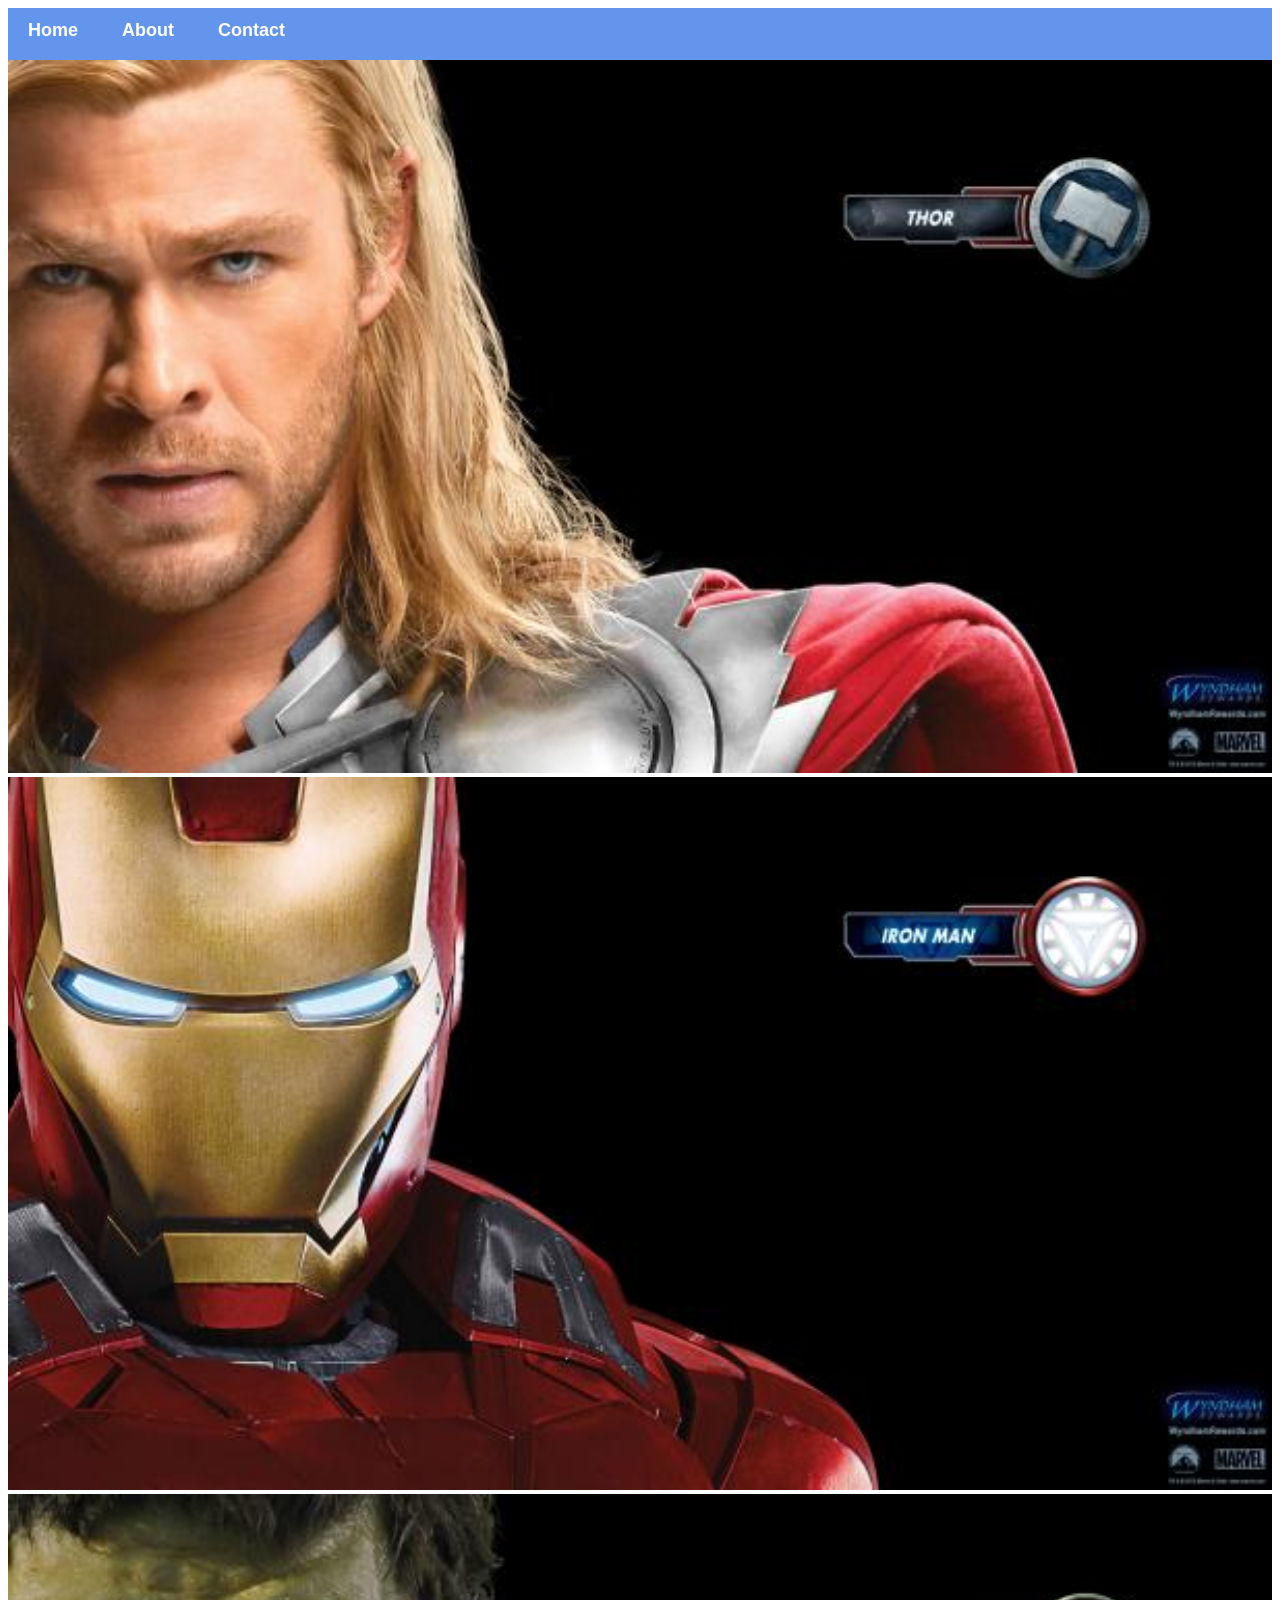
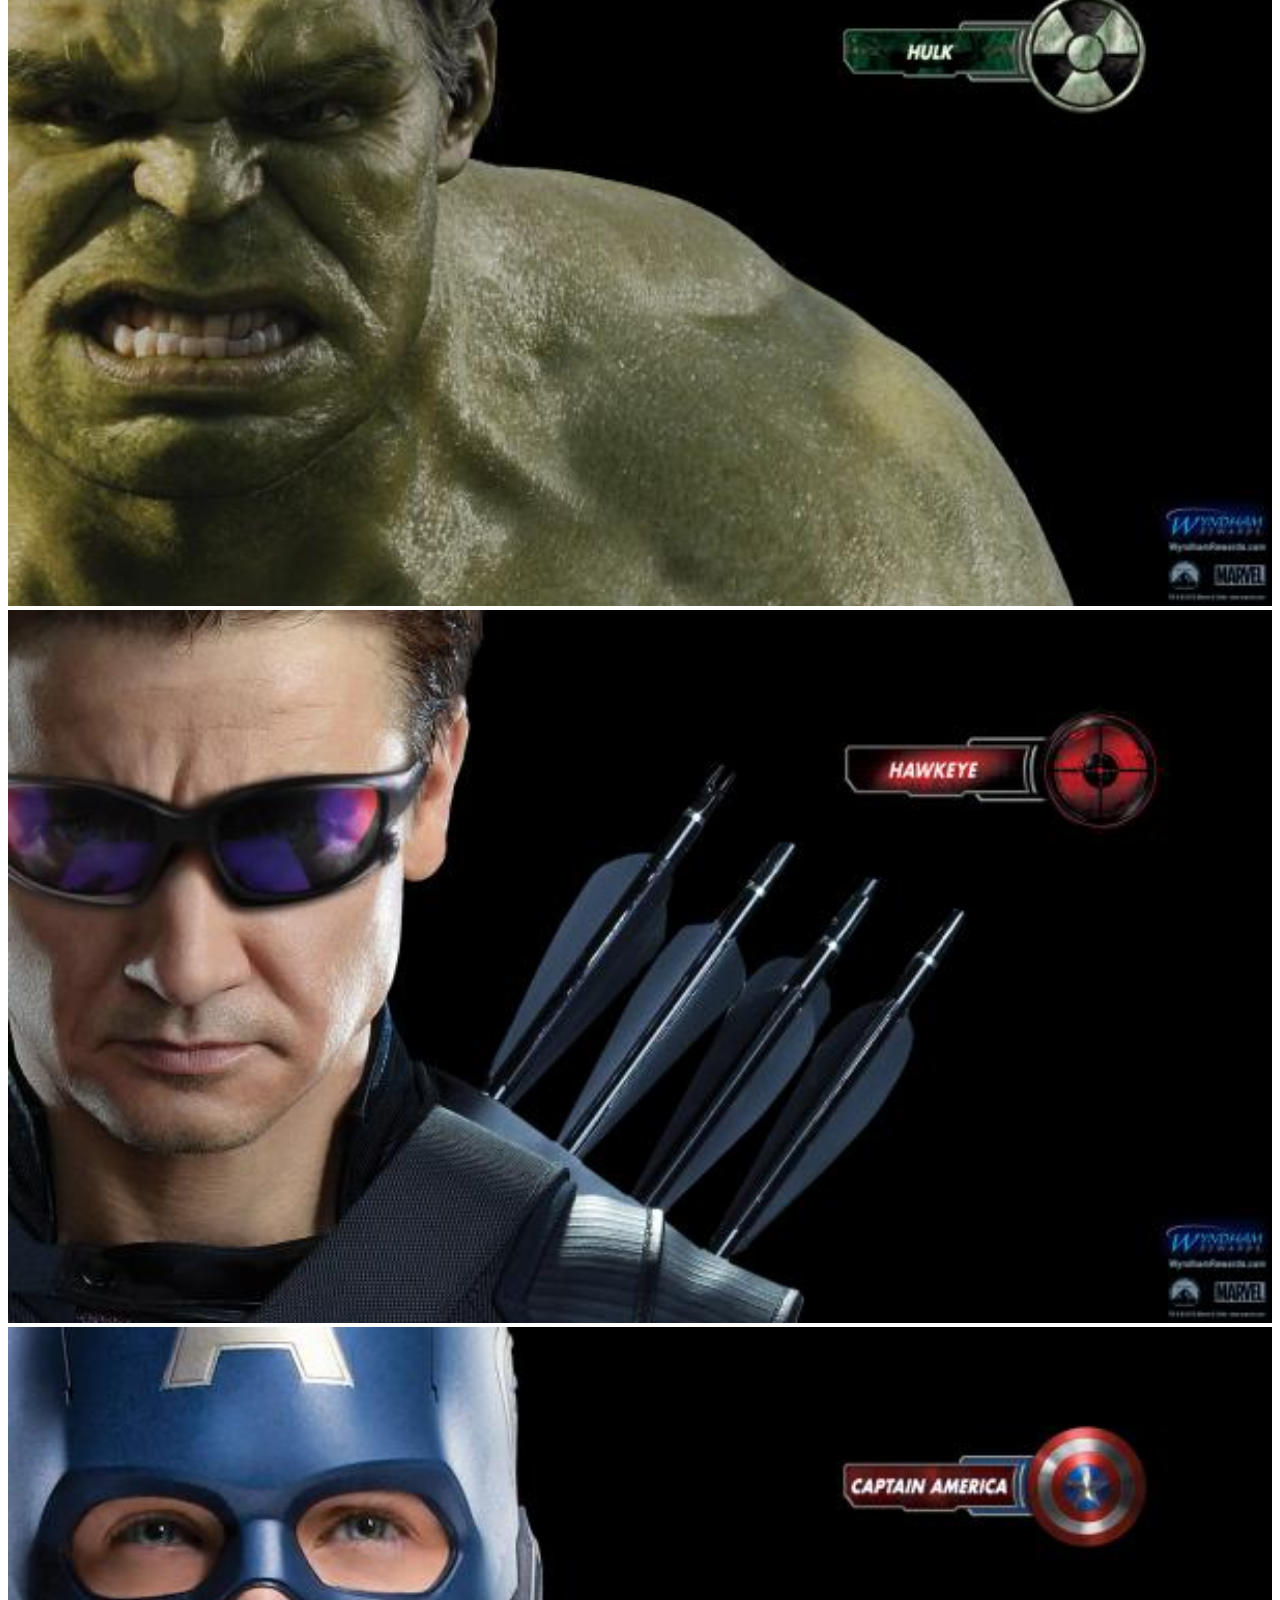
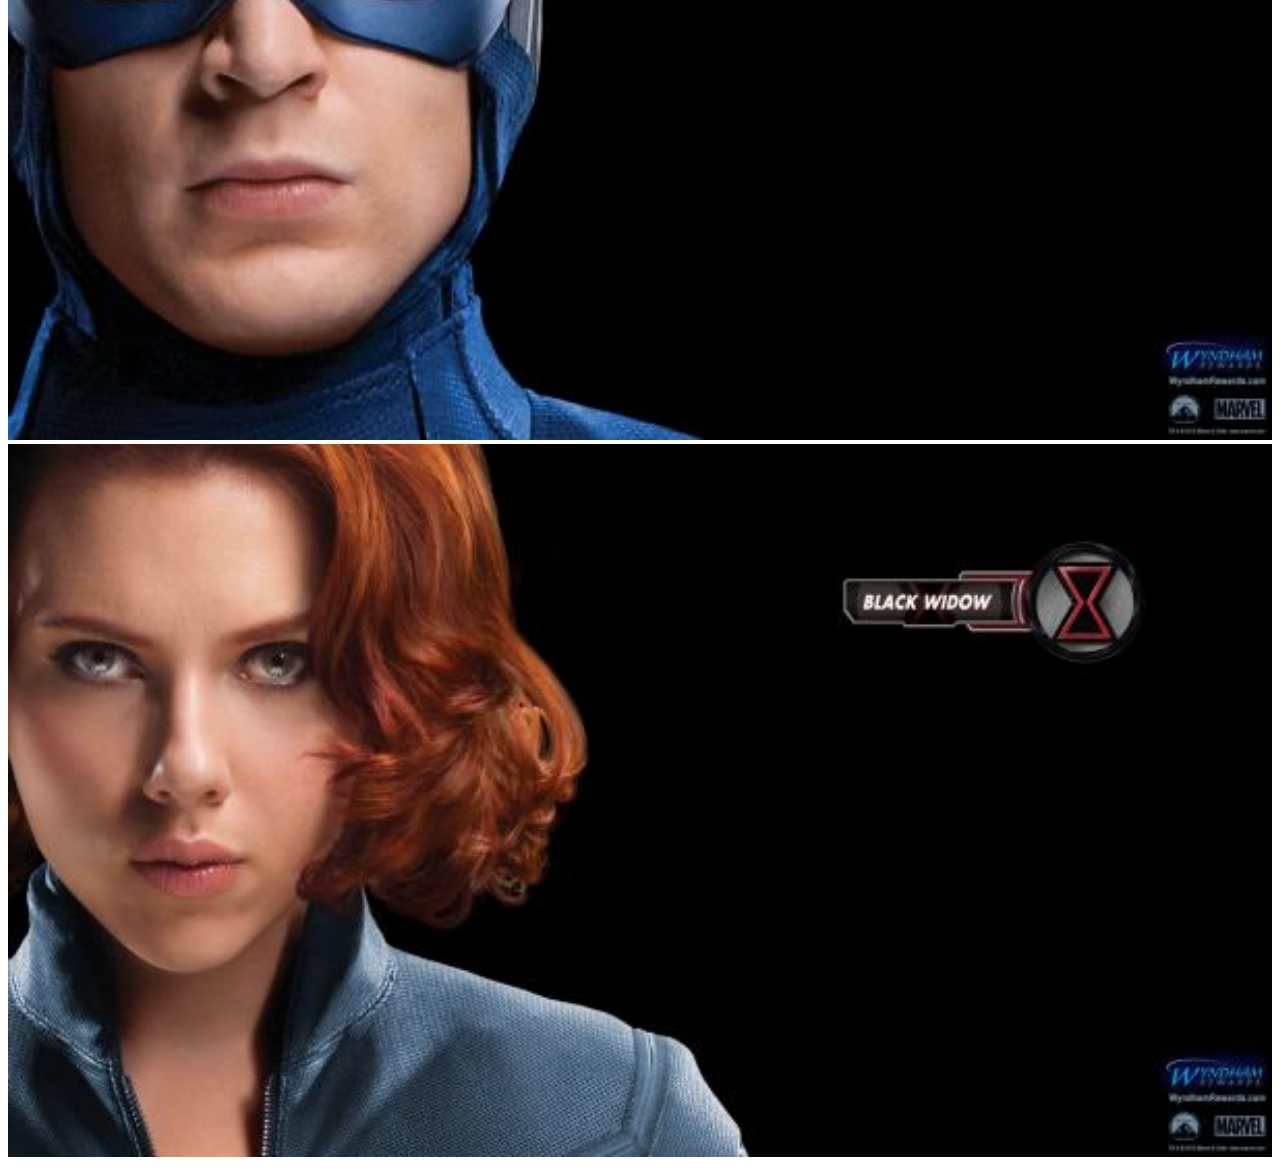
==== index.html @ 8d81c448 "Added Project files" ====
<!DOCTYPE html>
<html>
    <head>
        <link rel="stylesheet" href="style.css">
    </head>
    <body>
        <div id="menu">
            <a href="index.html">Home</a>
            <a href="about.html">About</a>
            <a href="contact.html">Contact</a>
        </div>
        <div class="gallery">
            <a href="avenger-1.html"><img src="images/images/avengers_01.jpg" /></a>
            <a href="avenger-2.html"><img src="images/images/avengers_02.jpg" /></a>
            <a href="avenger-3.html"><img src="images/images/avengers_03.jpg" /><a/>
            <a href="avenger-4.html"><img src="images/images/avengers_04.jpg" /><a/>
            <a href="avenger-5.html"><img src="images/images/avengers_05.jpg" /><a/>
            <a href="avenger-6.html"><img src="images/images/avengers_06.jpg" /><a/>

        </div>
    </body>
</html>
---- style.css ----
.gallery img{
    width: 100%;
}

#menu{
    width: 100%;
    height: 40px;
    background-color: cornflowerblue;
    padding-top: 12px;
}

#menu a{
    color: #ffffff;
    font-family: Helvetica, sans-serif;
    font-size: 18px;
    text-decoration: none;
    font-weight: 800;
    
    padding-left: 20px;
    padding-right: 20px;
}

#menu a:hover{
    color: #5077bd;
}
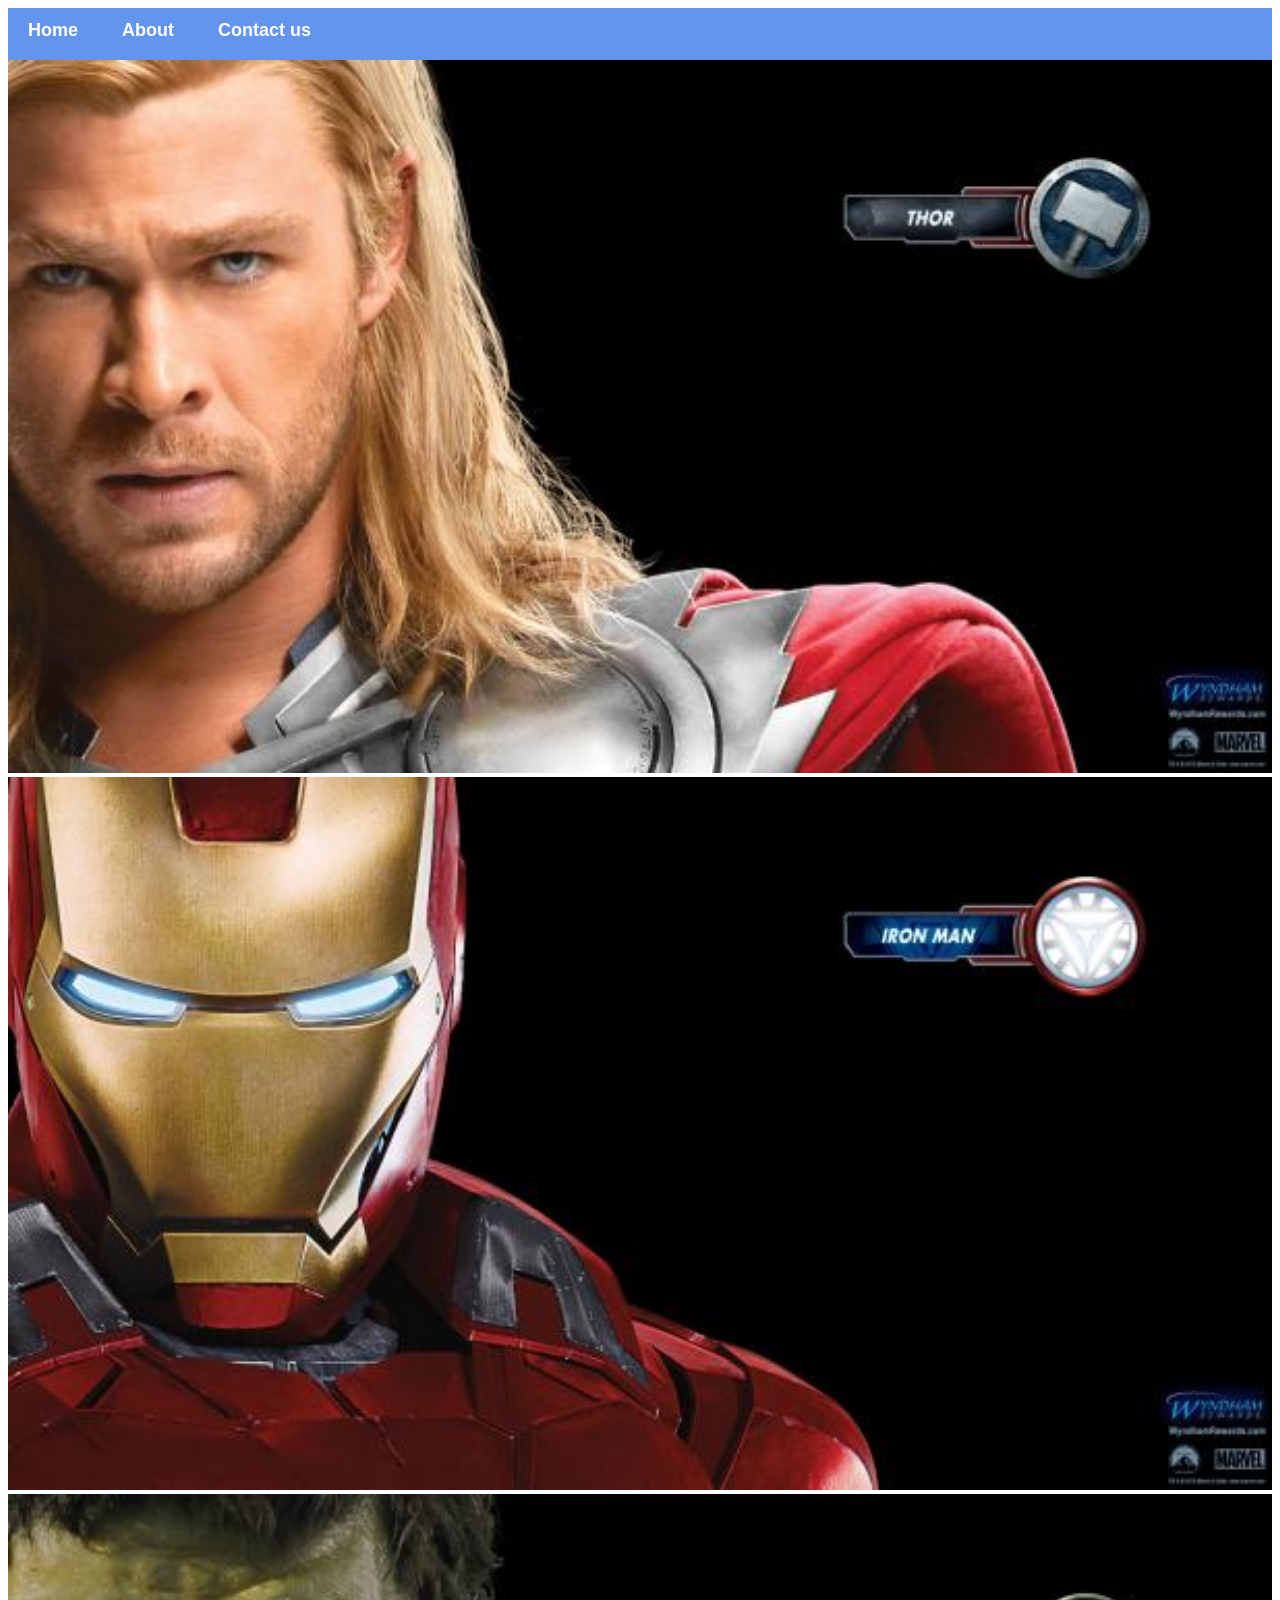
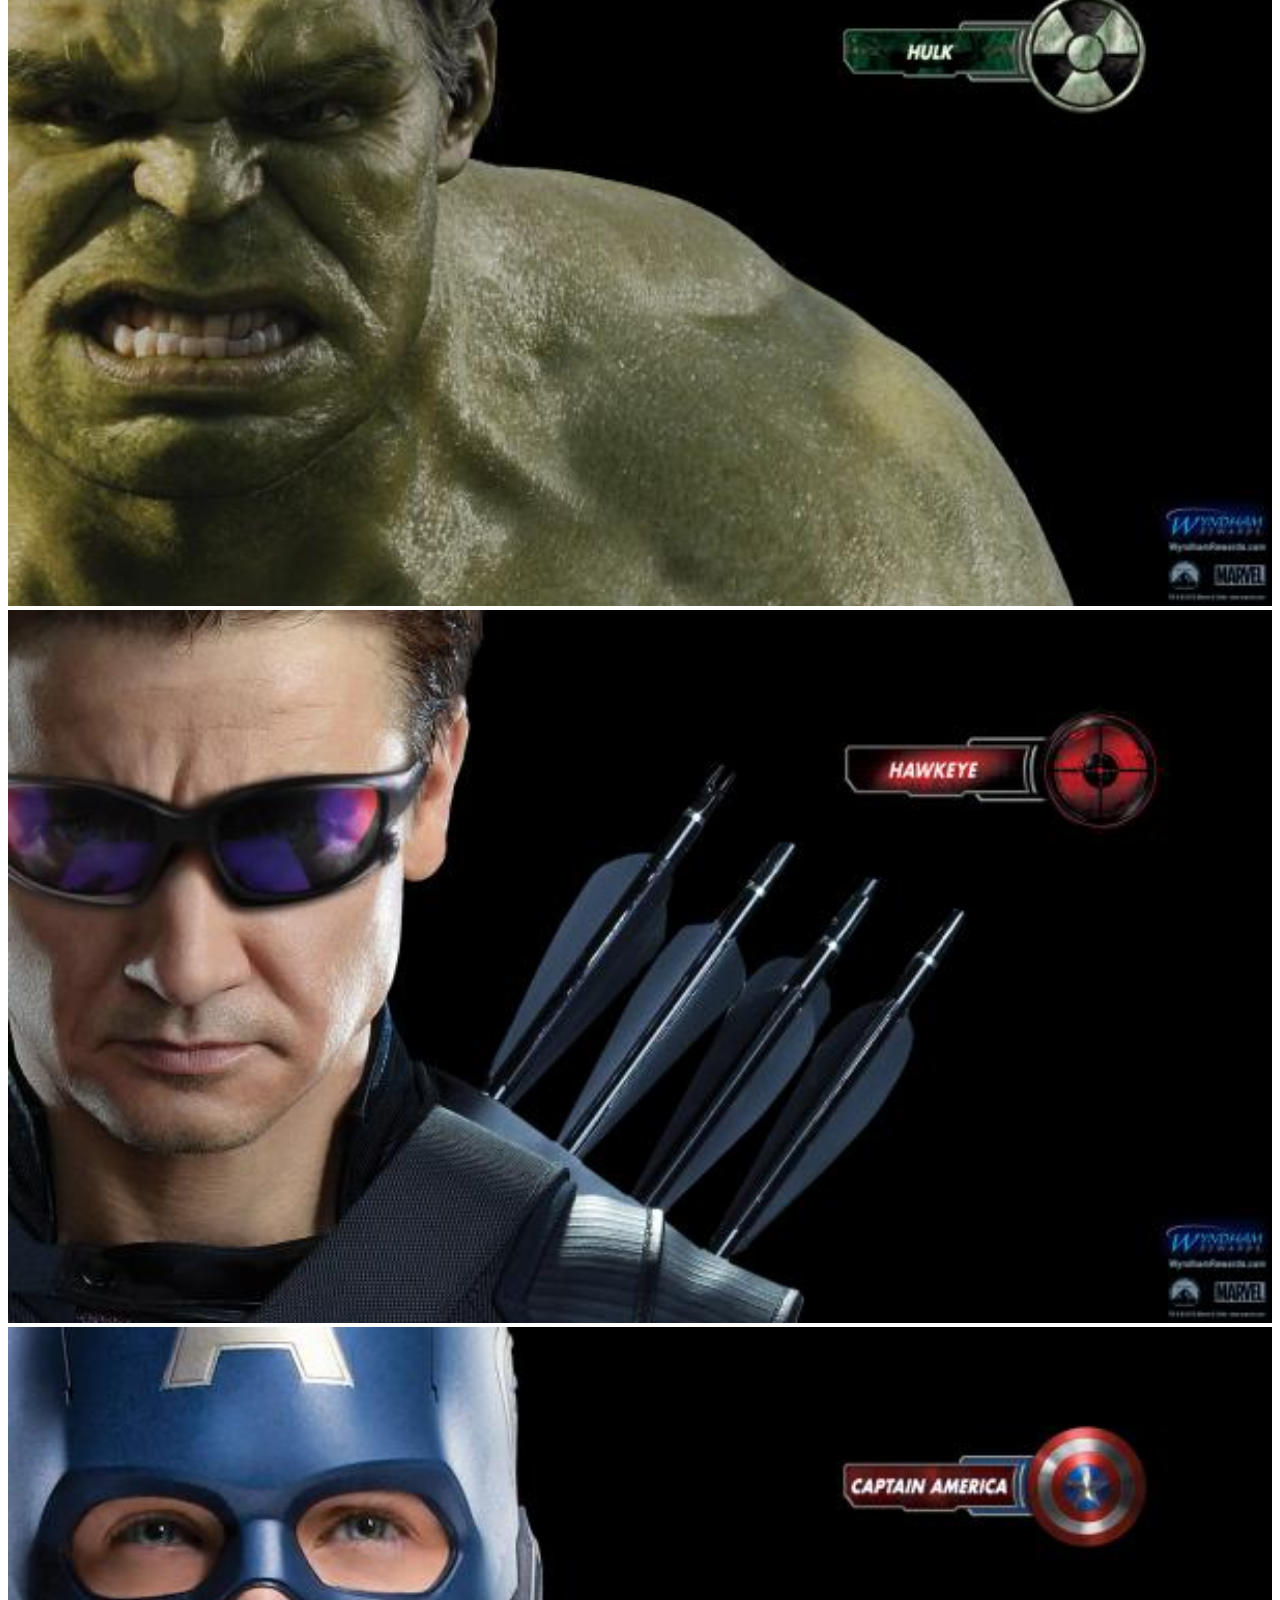
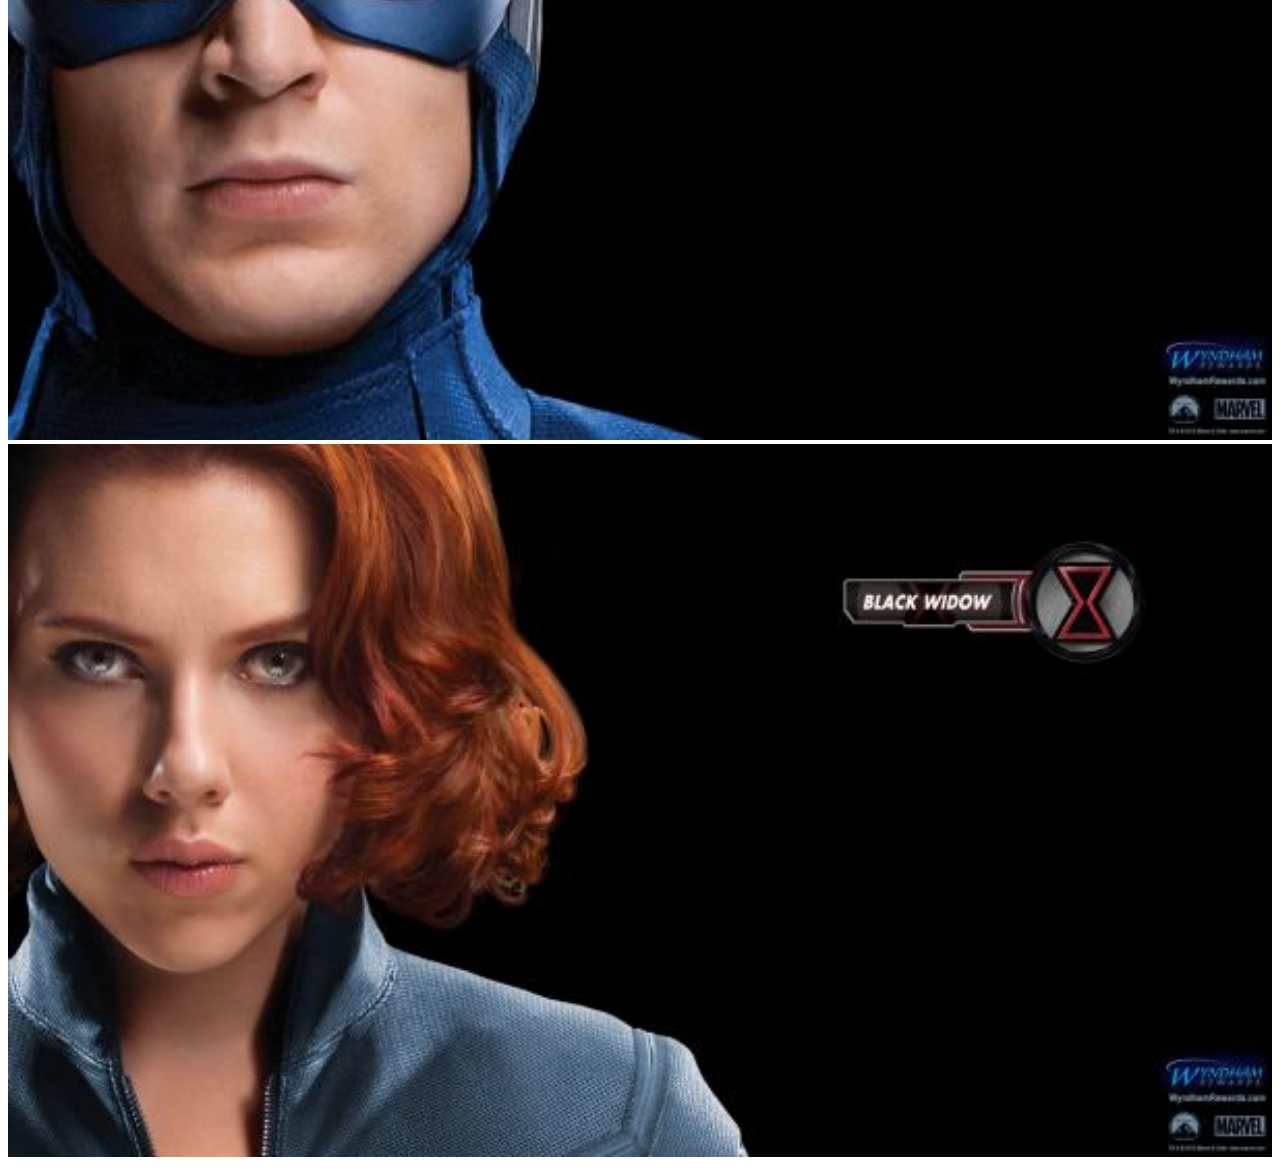
==== commit e1c28f8a: "Changed contact to "contact us"" ====
--- a/index.html
+++ b/index.html
@@ -7,7 +7,7 @@
         <div id="menu">
             <a href="index.html">Home</a>
             <a href="about.html">About</a>
-            <a href="contact.html">Contact</a>
+            <a href="contact.html">Contact us</a>
         </div>
         <div class="gallery">
             <a href="avenger-1.html"><img src="images/images/avengers_01.jpg" /></a>
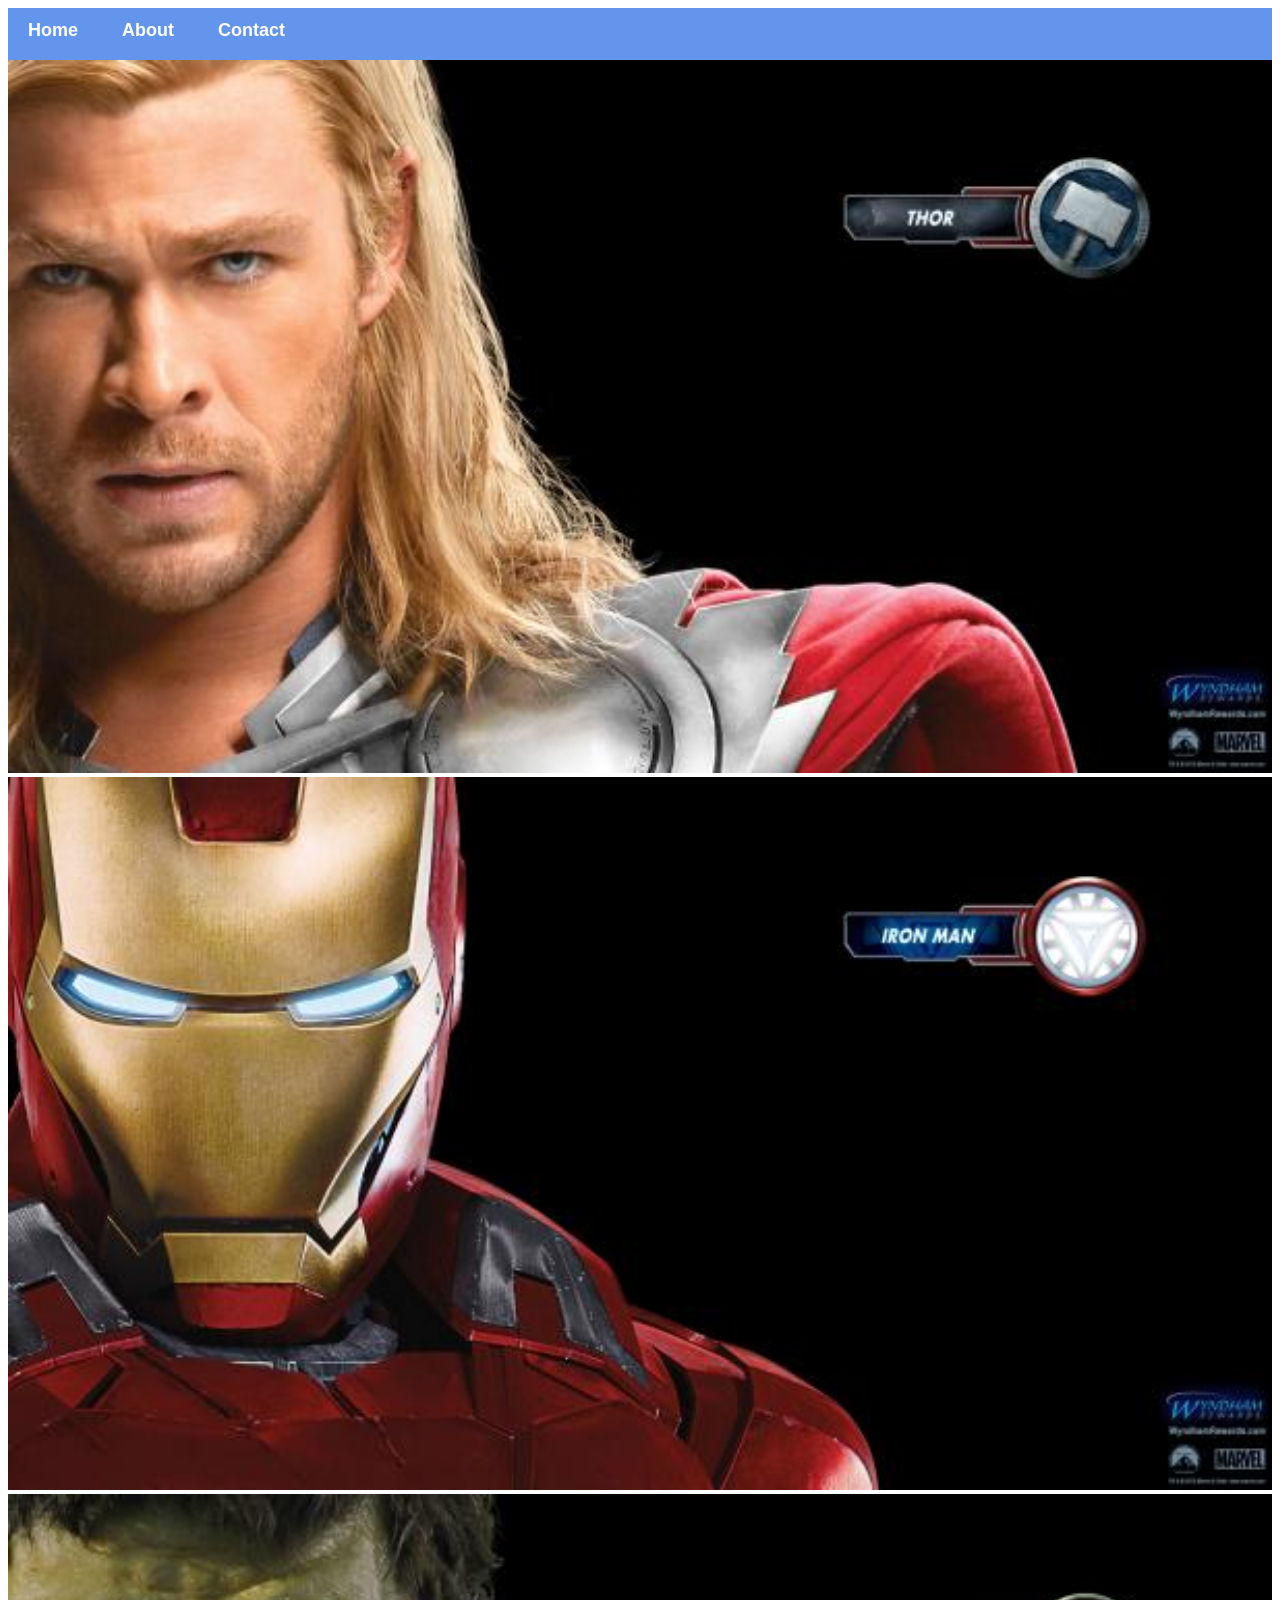
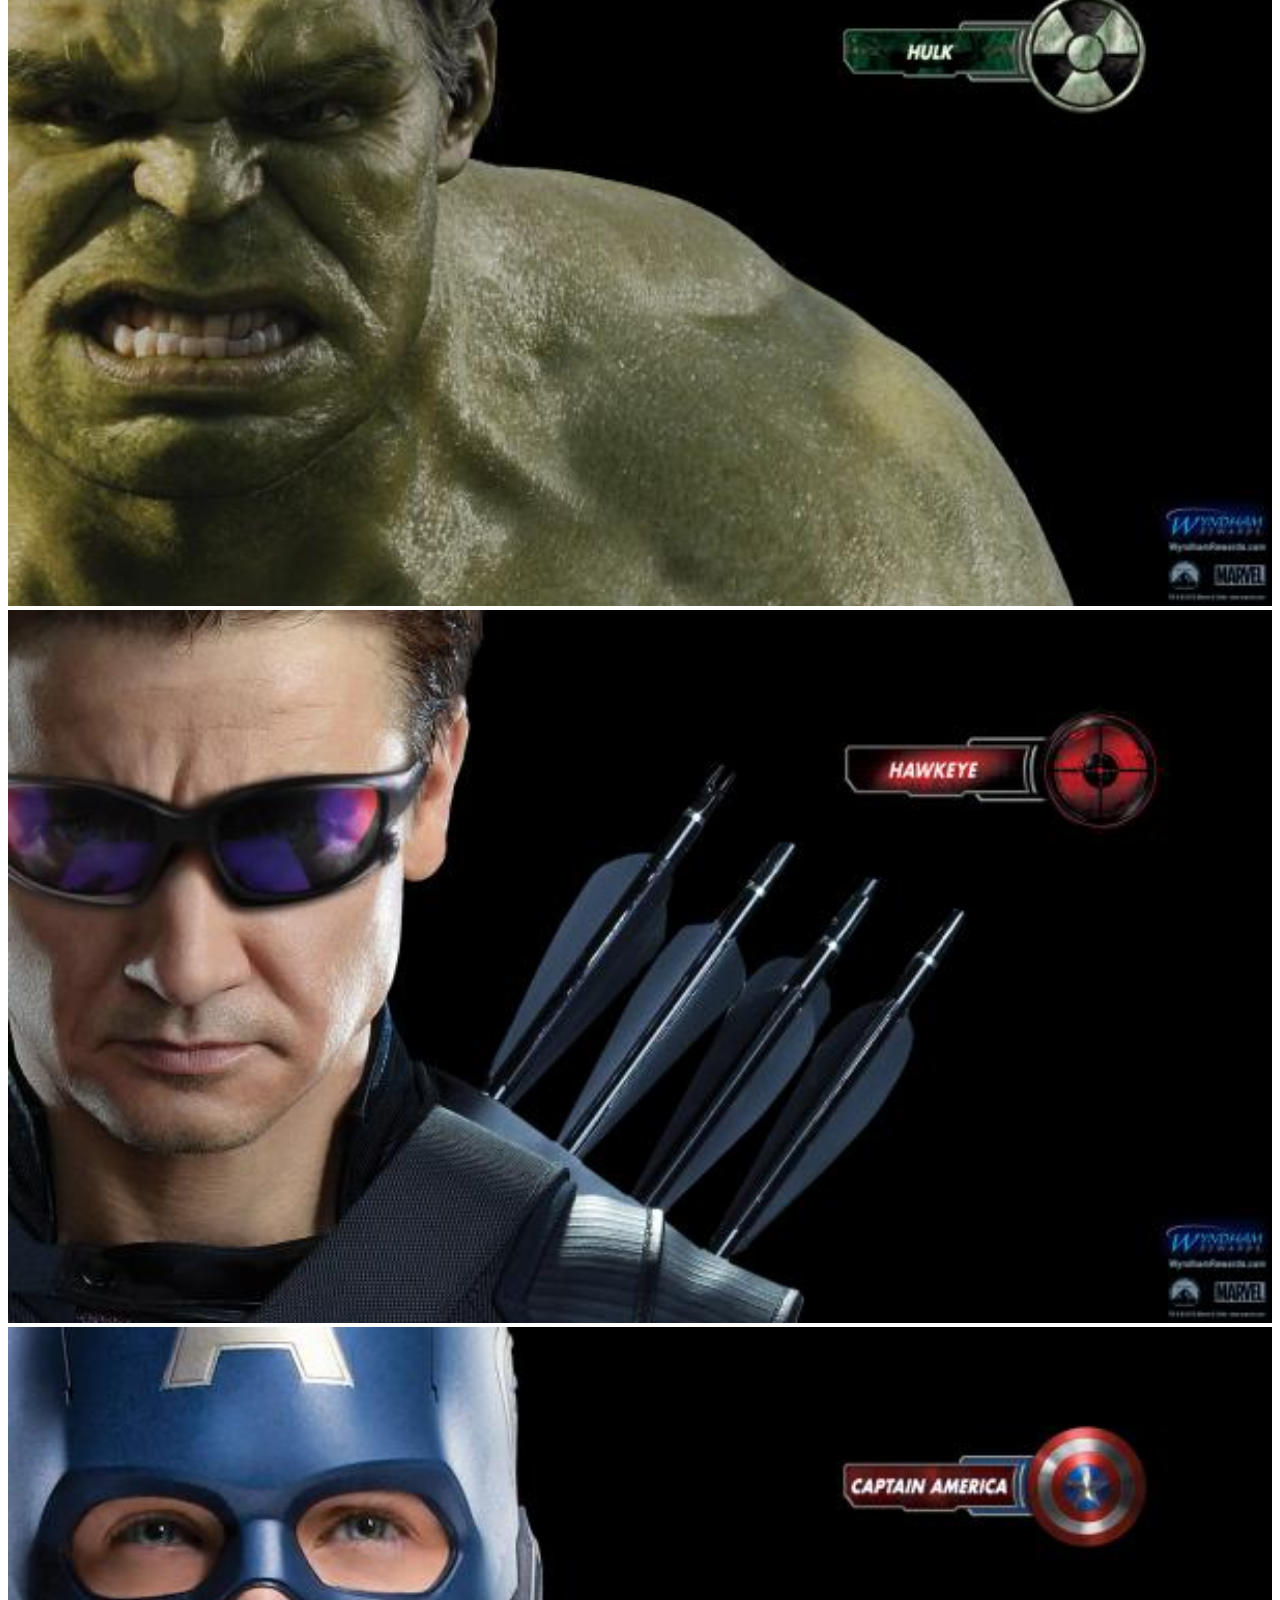
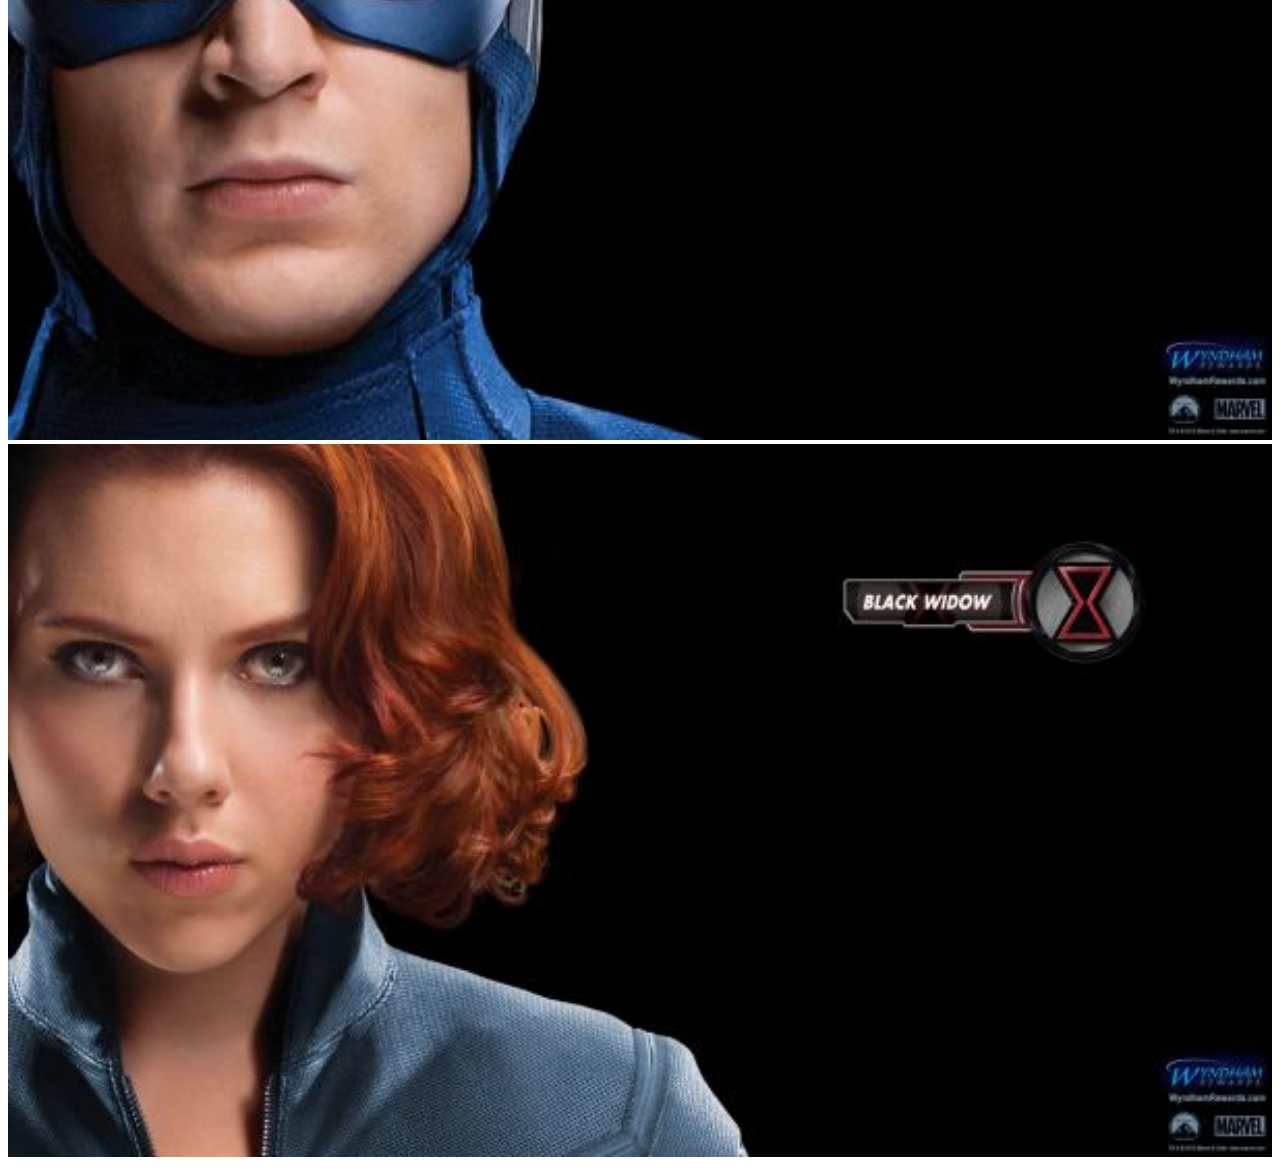
==== commit 6e33863a: "Revert "Changed contact to "contact us"" This reverts commit e1c28f8ae802668f565ea38d03f039ef2a540bf" ====
--- a/index.html
+++ b/index.html
@@ -7,7 +7,7 @@
         <div id="menu">
             <a href="index.html">Home</a>
             <a href="about.html">About</a>
-            <a href="contact.html">Contact us</a>
+            <a href="contact.html">Contact</a>
         </div>
         <div class="gallery">
             <a href="avenger-1.html"><img src="images/images/avengers_01.jpg" /></a>
